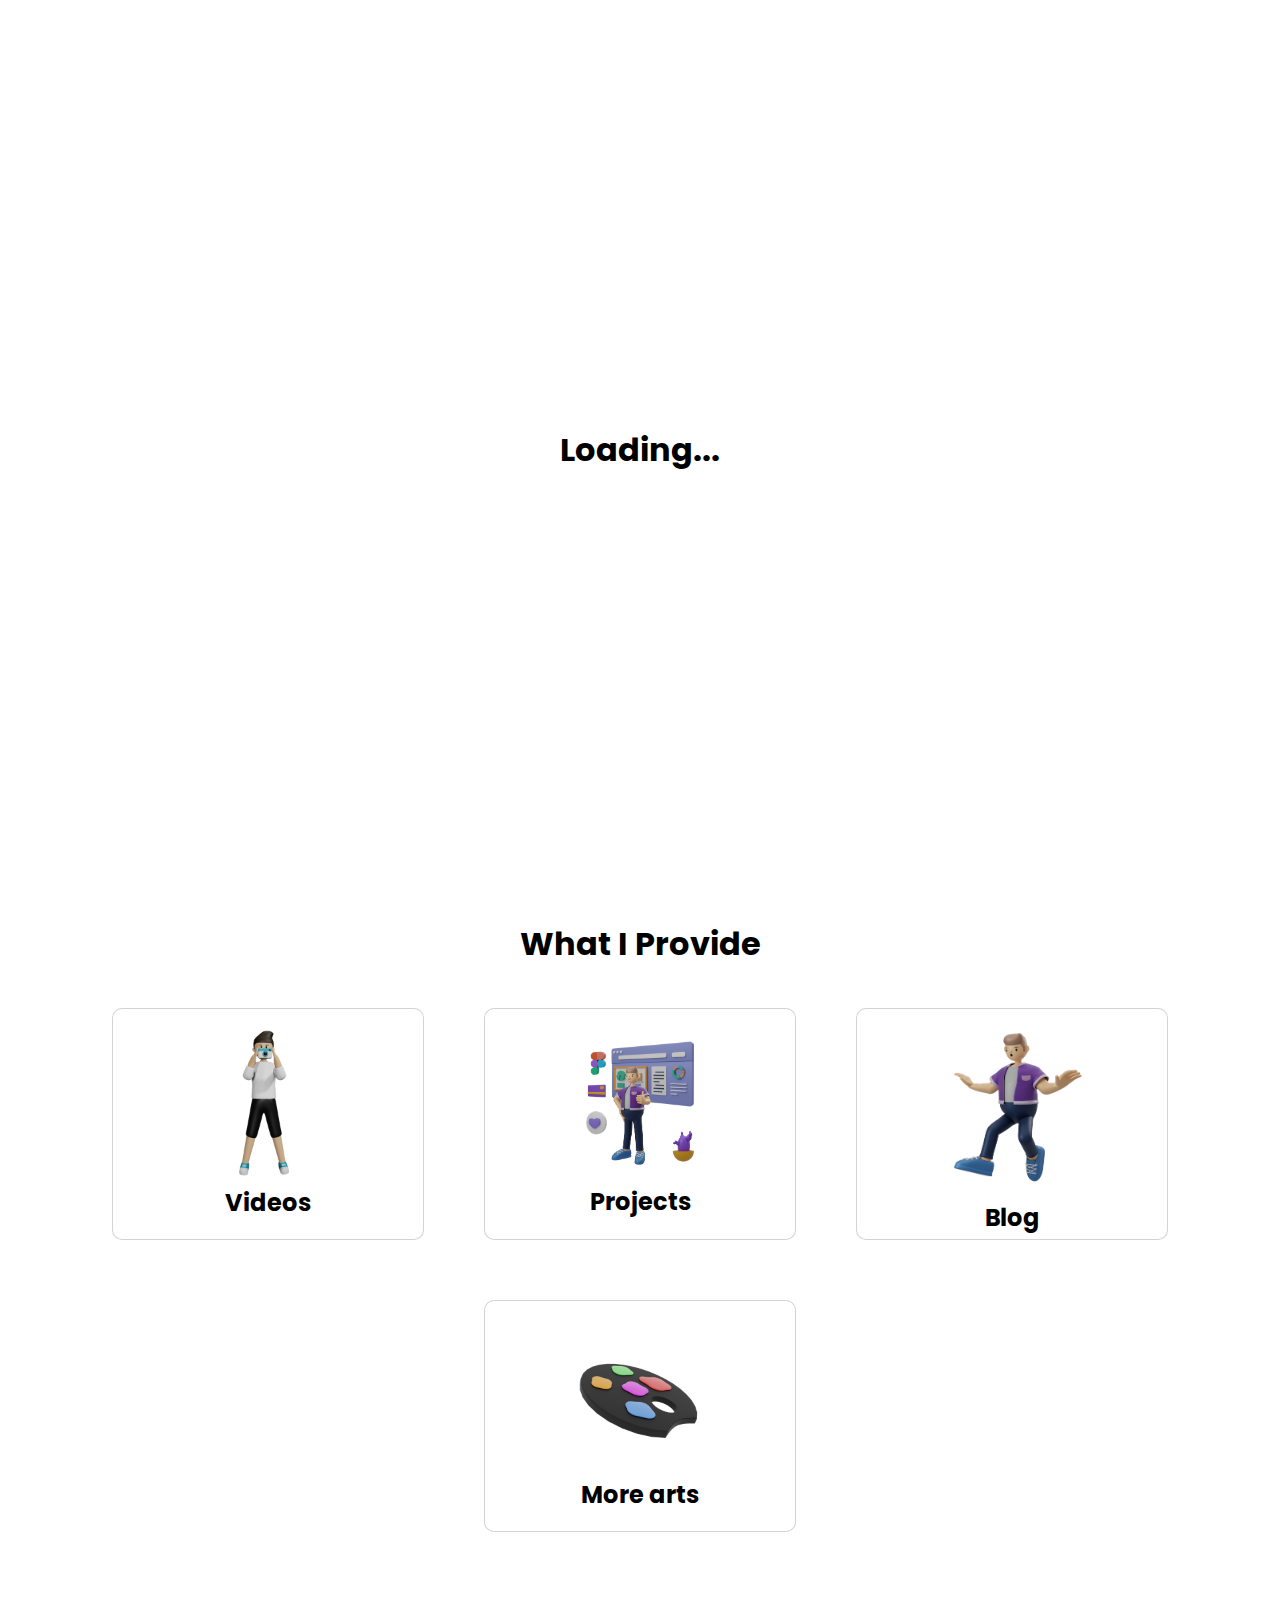
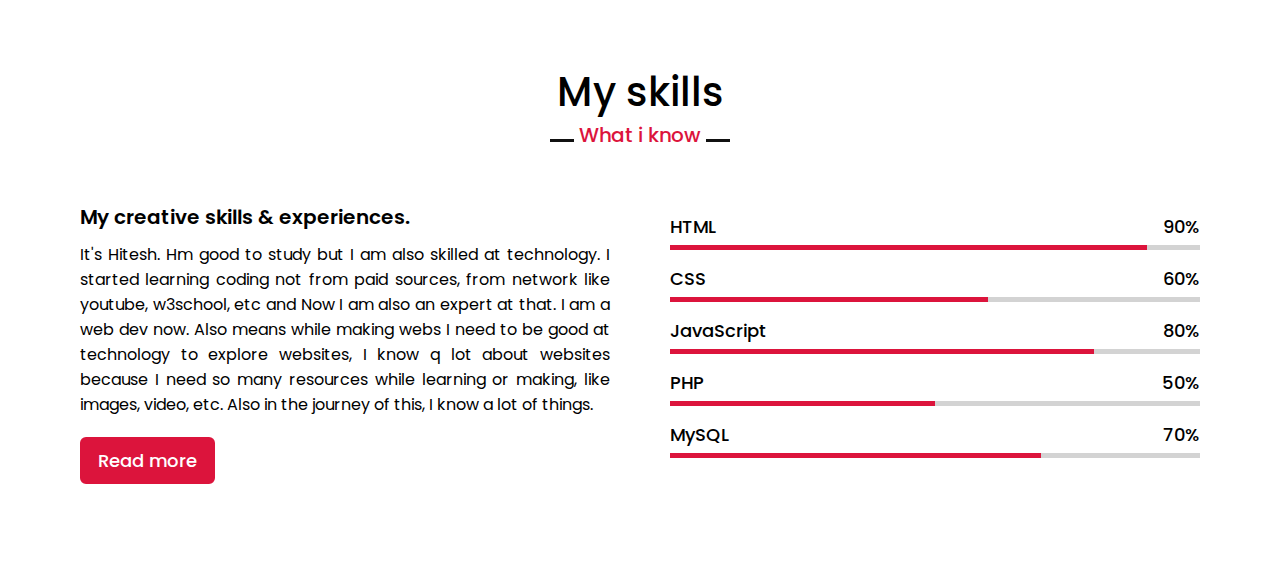
==== index.html @ 410ded7e "Update index.html" ====
<!DOCTYPE html>
<html lang="en">
<head>
       <meta charset="UTF-8">
       <meta http-equiv="X-UA-Compatible" content="IE=edge">
       <meta name="viewport" content="width=device-width, initial-scale=1.0">
       <title>Hitesh Website || New domain</title>
   <link rel="preconnect" href="https://fonts.googleapis.com">
<link rel="preconnect" href="https://fonts.gstatic.com" crossorigin>
<link href="https://fonts.googleapis.com/css2?family=Poppins:wght@300&display=swap" rel="stylesheet">
   <meta name="description" content="Hitesh launched web version2.Let's know about hitesh online. Let's explore the web created by Hitesh. Let's look around. Hitesh web on new domain now">
   <meta property="og:image" content="https://i.postimg.cc/fyfCzc2P/photo-1514790193030-c89d266d5a9d.jpg">
<script data-ad-client="ca-pub-7856156089325406" async src="https://pagead2.googlesyndication.com/pagead/js/adsbygoogle.js"></script>

       <link rel="preconnect" href="https://fonts.googleapis.com">
       <link rel="preconnect" href="https://fonts.gstatic.com" crossorigin>
       <link href="https://fonts.googleapis.com/css2?family=Poppins:wght@300&display=swap" rel="stylesheet">
       <link rel="stylesheet" href="/videojs.watermalk.css">
       <link rel="stylesheet" href="/extracss.css">
       <style>
         
*{
 margin: 0;
 padding:0;
 font-family: 'Poppins', sans-serif;
}
.lgo{
height: 110px;
display: flex;
align-items: center;
justify-content: center;
background: white;
border-radius: 14px;
background: #ffffff;
box-shadow:  5px 5px 10px #ebebeb,
             -5px -5px 10px #ffffff;

}
.task{
width: 300px;
margin: 30px;
height: 220px;
background: white;
border: 0.1px solid rgba(0, 0, 0, 0.171);
border-radius: 10px;
padding:5px;
/* dummy background */
display:flex; align-items:center;
justify-content:center;
flex-direction:column;
transition: 1s;
}
.task:hover{
  /* background: #e0e0e0; */
box-shadow:  3px 3px 7px 1px #c7c7c7,
             -3px -3px 7px 1px #f9f9f9;

}
.imgcont img{
width: 150px;

}
.cont{
display: flex;
margin-top: 10px;
flex-wrap:wrap;
align-items:center;
justify-content: center;
}
.cont-hed h1{
margin-top: 60px;
text-align: center;
}
.starting{
height:80vh;
background-color:white;
flex-wrap: wrap;
width: 100vw;
display: flex;align-items:center;justify-content: center;
}
.img-start img{
/* width: 400px; */
}
.textcont h1{
font-size:60px;
text-align: center;
}
.textcont{
  margin-right: 140px;
}
#typed{
font-size:40px;
}
#typed:after{
content:"_";
display:inline-block;
animation: blank 2s infinite;
}
@keyframes blank {
0%{
opacity:0;
}
100%{color:black;

}

}
.textcont{
align-items:center;
text-align: center;
}
.starting{
  margin-top:30px;
}
.img-start{
width: 400px;
height: 600px;
background:url('/pitcodes13.png');
background-size: 100% 100%;
background-repeat: no-repeat;
/* background-attachment: fixed; */
}
.starting{
text-align: center;
}
#typed{
text-align: center;
}
.textcont h1{
text-align: center;
}
/* .textcont #typed */
.helloit{
text-align: center;
}
/* 568 */
@media (max-width:560px) {
.textcont h1{
  font-size:40px;
}
.textcont{
width: 100vw;
}
.starting{
  width: 100vw;text-align:center ;
  display:flex;
  align-items:center;
  justify-content:center;
  /* margin: 0; */
}
#typed{
  font-size:20px
}
.textcont{
  margin-right: 0px;
}
}
@media (max-width:433px) {
.textcont h1{
  font-size:30px;
}
.img-start{
  width:300px;
  height: 400px;
}
.starting{
align-items:center;
}
}
.textct{
  display: flex;
  align-items:center;
  justify-content: center;
}
@media (max-width:925px) {
  .textcont{
  margin-right: 0px;
}
.img-start{
  width:300px;
  height: 400px;
}
}
.loading{
  position:absolute;
  height:100vh;
  width: 100vw;
  display:flex;
  align-items:center;
  justify-content: center;
  background: white;
  position:fixed;
  z-index: 55;
}
.loading.hide{
  display:none;
}

       </style>
        <link href="https://vjs.zencdn.net/7.14.3/video-js.css" rel="stylesheet" />

           <link rel="stylesheet" href="https://cdnjs.cloudflare.com/ajax/libs/font-awesome/5.15.3/css/all.min.css"/>

</head>
<body onload="loadfunc()">
<div class="loading" id="load">
  <h1>Loading...</h1>
</div>

       <!-- <nav class="navbar">
              <div class="content">
                <div class="logo">
                  <a href="#">Hitesh Kumar</a>
                </div>
                <ul class="menu-list">
                  <div class="icon cancel-btn">
                    <i class="fas fa-times"></i>
                  </div>
                  <li><a href="#">Home</a></li>
                  <li><a href="#">About</a></li>
                  <li><a href="#">Services</a></li>
                  <li><a href="#">Features</a></li>
                  <li><a href="#">Contact</a></li>
                </ul>
                <div class="icon menu-btn">
                  <i class="fas fa-bars"></i>
                </div>
              </div>
            </nav> -->
            
            <!-- <div class="banner"></div> -->

<div class="lgo">
<img src="/hitesh+WEB.svg" alt="" width="140">
</div>
<div class="starting">

<div class="textcont">
<div class="textct">
<h1 class="helloit">Hi I am Hitesh</h1>
<div id="typed-strings">
  <p>Hitesh Port</p>
  <p>Welcome here</p>
  <p>Programmer</p>
  <p>Learner</p>
  <p>Web dev</p>
  <p>Python dev</p>
  </div>
  </div>
  <span id="typed"></span>
  
</div>
<div class="img-start">

</div>
</div>
<div class="cont-hed">
<h1>What I Provide</h1>
</div>
<div class="cont">
<div class="task task-1">
  <div class="imgcont">
    <img src="/videopng.png" alt="">
  </div>
<div class="text-cont">
<h2>Videos</h2>

</div>
</div>
<div class="task  task-2">
  <div class="imgcont">
  <img src="/project.png" alt="">
  </div>
  <div class="text-cont">
    <h2>Projects</h2>
    </div>
    
</div>
<div class="task task-3">
  <div class="imgcont">
    <img src="/boyimg.png" alt="" width="30">
  </div>
  <div class="text-cont">
    <h2>Blog</h2>
    </div>
    
</div>
<div class="task task-4">
  <div class="imgcont">
    <img src="arts.png" alt="">
  </div>
  <div class="text-cont">
    <h2>More arts</h2>
    </div>
    
</div>
</div>
<!-- <div class="about">
  <video
  id="videoPlayer"
  class="video-js vjs-big-play-centered"
  controls
  preload="auto"
  width="640"
  height="264"
  poster="MY_VIDEO_POSTER.jpg"

  muted
>
  <source src="/Hitesh web.mp4" type="video/mp4" />
  <source src="/Hitesh web.mp4" type="video/webm" />
  <p class="vjs-no-js">
    To view this video please enable JavaScript, and consider upgrading to a
    web browser that
    <a href="https://videojs.com/html5-video-support/" target="_blank"
      >supports HTML5 video</a
    >
  </p>
</video>

</div> -->
<!-- <br><br> -->
<div class="skilled">
  <section class="skills" id="skills">
    <div class="max-width">
        <h2 class="title">My skills</h2>
        <div class="skills-content">
            <div class="column left">
                <div class="text">My creative skills & experiences.</div>
                <p>It's Hitesh. Hm good to study but I am also skilled at technology. I started learning coding not from paid sources, from network like youtube, w3school, etc and Now I am also an expert at that. I am a web dev now. Also means while making webs I need to be good at technology to explore websites, I know q lot about websites because I need so many resources while learning or making, like images, video, etc. Also in the journey of this, I know a lot of things.</p>
                <a href="#" style="text-decoration: none;">Read more</a>
            </div>
            <div class="column right">
                <div class="bars">
                    <div class="info">
                        <span>HTML</span>
                        <span>90%</span>
                    </div>
                    <div class="line html"></div>
                </div>
                <div class="bars">
                    <div class="info">
                        <span>CSS</span>
                        <span>60%</span>
                    </div>
                    <div class="line css"></div>
                </div>
                <div class="bars">
                    <div class="info">
                        <span>JavaScript</span>
                        <span>80%</span>
                    </div>
                    <div class="line js"></div>
                </div>
                <div class="bars">
                    <div class="info">
                        <span>PHP</span>
                        <span>50%</span>
                    </div>
                    <div class="line php"></div>
                </div>
                <div class="bars">
                    <div class="info">
                        <span>MySQL</span>
                        <span>70%</span>
                    </div>
                    <div class="line mysql"></div>
                </div>
            </div>
        </div>
    </div>
</section>

</div>
            <script>
              const body = document.querySelector("body");
              const navbar = document.querySelector(".navbar");
              const menuBtn = document.querySelector(".menu-btn");
              const cancelBtn = document.querySelector(".cancel-btn");
              menuBtn.onclick = ()=>{
                navbar.classList.add("show");
                menuBtn.classList.add("hide");
                body.classList.add("disabled");
              }
              cancelBtn.onclick = ()=>{
                body.classList.remove("disabled");
                navbar.classList.remove("show");
                menuBtn.classList.remove("hide");
              }
              window.onscroll = ()=>{
                this.scrollY > 20 ? navbar.classList.add("sticky") : navbar.classList.remove("sticky");
              }
            </script>
           <script src="/typed.js"></script>    
                 <script>
                  var type = new Typed('#typed', {
                    stringsElement:'#typed-strings',
                    smartBackspace: true,
                  typeSpeed: 100,
                  backSpeed:60,
                  loop:true,
                  cursorChar: '',
                  
                  });
                  
                     </script>
            <script src="https://vjs.zencdn.net/7.14.3/video.min.js"></script>
         <script src="/videojs.rotate.js">
//   var player = videojs('my-video');
 
//  player.hlsQualitySelector();
//  var videojs = require('video.js');
 
//  // The actual plugin function is exported by this module, but it is also
//  // attached to the `Player.prototype`; so, there is no need to assign it
//  // to a variable.
//  require('videojs-hls-quality-selector');
  
//  var player = videojs('my-video');
  
//  player.hlsQualitySelector({
//      displayCurrentQuality: true,
//  });
 

         </script>   
          <script>
var loadcont = document.getElementById('.loading');
var loadfunc = () =>{
loadcont.style.display = 'none';
}
function loadfunc() {
  // loadcont.style.display = 'none';
  loadcont.classList.add('hide');
}

   </script>
         <script src="/videoplayer.js"></script>   
         <!-- <script src="https://cdnjs.cloudflare.com/ajax/libs/videojs-contrib-quality-levels/2.1.0/videojs-contrib-quality-levels.min.js" integrity="sha512-IcVOuK95FI0jeody1nzu8wg/n+PtQtxy93L8irm+TwKfORimcB2g4GSHdc0CvsK8gt1yJSbO6fCtZggBvLDDAQ==" crossorigin="anonymous" referrerpolicy="no-referrer"></script> -->
         <!-- <script src="https://cdn.sc.gl/videojs-hotkeys/0.2/videojs.hotkeys.min.js"></script> -->
<script>
  let player = videojs('videoPlayer');

let qualityLevels = player.qualityLevels();

// disable quality levels with less than 720 horizontal lines of resolution when added
// to the list.
qualityLevels.on('addqualitylevel', function(event) {
  let qualityLevel = event.qualityLevel;

  if (qualityLevel.height >= 720) {
    qualityLevel.enabled = true;
  } else {
    qualityLevel.enabled = false;
  }
});

// example function that will toggle quality levels between SD and HD, defining and HD
// quality as having 720 horizontal lines of resolution or more
let toggleQuality = (function() {
  let enable720 = true;

  return function() {
    for (var i = 0; i < qualityLevels.length; i++) {
      let qualityLevel = qualityLevels[i];
      if (qualityLevel.height >= 720) {
        qualityLevel.enabled = enable720;
      } else {
        qualityLevel.enabled = !enable720;
      }
    }
    enable720 = !enable720;
  };
})();

let currentSelectedQualityLevelIndex = qualityLevels.selectedIndex; // -1 if no level selected

// Listen to change events for when the player selects a new quality level
qualityLevels.on('change', function() {
  console.log('Quality Level changed!');
  console.log('New level:', qualityLevels[qualityLevels.selectedIndex]);
});

</script>
   <script>

  function rotate(){
var dimension = 0 ;

var rotateLeftButton = createButton('&#8635;');
var rotateLeftButton = createButton('&#8634;');

function createButton(){
    var button =document.createElement('button');
button.classList.add('vjs-menu-button');
button.innerHTML = '&#8635;';
button.style.fontSize = '1.8em';
return button;

  }
  }

  videojs.registerPlugin('rotate',rotate)
   </script>      
</body>
</html>
---- videojs.watermalk.css ----
.vjs-midroll-marker
{
	width: 5px;
	height: 100%;
	background-color: white;
	position: absolute;
}

.vjs-ad-playing .vjs-midroll-marker
{
	display: none;
}

.vjs-ad-playing .vjs-vpaid-wrapper
{
	position: absolute;
	top: 0;
	left: 0;
	width: 100%;
	height: 100%;
}

.vjs-skip-button
{
	position: absolute;
	z-index: 2;
	cursor: pointer;
	padding: 10px;
	background: black;
	right: 0;
	font-size: 16px;
	top: 75%;
}
---- extracss.css ----
/* all similar content styling codes */
section{
       padding: 100px 0;
   }
   .max-width{
       max-width: 1300px;
       padding: 0 80px;
       margin: auto;
   }
   .about, .services, .skills, .teams, .contact, footer{
       /* font-family: 'Poppins', sans-serif; */
   }
   .about .about-content,
   .services .serv-content,
   .skills .skills-content,
   .contact .contact-content{
       display: flex;
       flex-wrap: wrap;
       align-items: center;
       justify-content: space-between;
   }
   section .title{
       position: relative;
       text-align: center;
       font-size: 40px;
       font-weight: 500;
       margin-bottom: 60px;
       padding-bottom: 20px;
       /* font-family: 'Ubuntu', sans-serif; */
   }
   section .title::before{
       content: "";
       position: absolute;
       bottom: 0px;
       left: 50%;
       width: 180px;
       height: 3px;
       background: #111;
       transform: translateX(-50%);
   }
   section .title::after{
       position: absolute;
       bottom: -8px;
       left: 50%;
       font-size: 20px;
       color: crimson;
       padding: 0 5px;
       background: #fff;
       transform: translateX(-50%);
   }
   /* navbar styling */
   .navbar{
       position: fixed;
       width: 100%;
       z-index: 999;
       padding: 30px 0;
       font-family: 'Ubuntu', sans-serif;
       transition: all 0.3s ease;
   }
   .navbar.sticky{
       padding: 15px 0;
       background: crimson;
   }
   .navbar .max-width{
       display: flex;
       align-items: center;
       justify-content: space-between;
   }
   .navbar .logo a{
       color: #fff;
       font-size: 35px;
       font-weight: 600;
   }
   .navbar .logo a span{
       color: crimson;
       transition: all 0.3s ease;
   }
   .navbar.sticky .logo a span{
       color: #fff;
   }
   .navbar .menu li{
       list-style: none;
       display: inline-block;
   }
   .navbar .menu li a{
       display: block;
       color: #fff;
       font-size: 18px;
       font-weight: 500;
       margin-left: 25px;
       transition: color 0.3s ease;
   }
   .navbar .menu li a:hover{
       color: crimson;
   }
   .navbar.sticky .menu li a:hover{
       color: #fff;
   }
   /* menu btn styling */
   .menu-btn{
       color: #fff;
       font-size: 23px;
       cursor: pointer;
       display: none;
   }
   .scroll-up-btn{
       position: fixed;
       height: 45px;
       width: 42px;
       background: crimson;
       right: 30px;
       bottom: 10px;
       text-align: center;
       line-height: 45px;
       color: #fff;
       z-index: 9999;
       font-size: 30px;
       border-radius: 6px;
       border-bottom-width: 2px;
       cursor: pointer;
       opacity: 0;
       pointer-events: none;
       transition: all 0.3s ease;
   }
   .scroll-up-btn.show{
       bottom: 30px;
       opacity: 1;
       pointer-events: auto;
   }
   .scroll-up-btn:hover{
       filter: brightness(90%);
   }
   /* home section styling */
   .home{
       display: flex;
       background: url("images/banner.jpg") no-repeat center;
       height: 100vh;
       color: #fff;
       min-height: 500px;
       background-size: cover;
       background-attachment: fixed;
       font-family: 'Ubuntu', sans-serif;
   }
   .home .max-width{
     width: 100%;
     display: flex;
   }
   .home .max-width .row{
     margin-right: 0;
   }
   .home .home-content .text-1{
       font-size: 27px;
   }
   .home .home-content .text-2{
       font-size: 75px;
       font-weight: 600;
       margin-left: -3px;
   }
   .home .home-content .text-3{
       font-size: 40px;
       margin: 5px 0;
   }
   .home .home-content .text-3 span{
       color: crimson;
       font-weight: 500;
   }
   .home .home-content a{
       display: inline-block;
       background: crimson;
       color: #fff;
       font-size: 25px;
       padding: 12px 36px;
       margin-top: 20px;
       font-weight: 400;
       border-radius: 6px;
       border: 2px solid crimson;
       transition: all 0.3s ease;
   }
   .home .home-content a:hover{
       color: crimson;
       background: none;
   }
   /* about section styling */
   .about .title::after{
       content: "Who i am";
   }
   .about .about-content .left{
       width: 45%;
   }
   .about .about-content .left img{
       height: 400px;
       width: 400px;
       object-fit: cover;
       border-radius: 6px;
   }
   .about .about-content .right{
       width: 55%;
   }
   .about .about-content .right .text{
       font-size: 25px;
       font-weight: 600;
       margin-bottom: 10px;
   }
   .about .about-content .right .text span{
       color: crimson;
   }
   .about .about-content .right p{
       text-align: justify;
   }
   .about .about-content .right a{
       display: inline-block;
       background: crimson;
       color: #fff;
       font-size: 20px;
       font-weight: 500;
       padding: 10px 30px;
       margin-top: 20px;
       border-radius: 6px;
       border: 2px solid crimson;
       transition: all 0.3s ease;
   }
   .about .about-content .right a:hover{
       color: crimson;
       background: none;
   }
   /* services section styling */
   .services, .teams{
       color:#fff;
       background: #111;
   }
   .services .title::before,
   .teams .title::before{
       background: #fff;
   }
   .services .title::after,
   .teams .title::after{
       background: #111;
       content: "what i provide";
   }
   .services .serv-content .card{
       width: calc(33% - 20px);
       background: #222;
       text-align: center;
       border-radius: 6px;
       padding: 50px 25px;
       cursor: pointer;
       transition: all 0.3s ease;
   }
   .services .serv-content .card:hover{
       background: crimson;
   }
   .services .serv-content .card .box{
       transition: all 0.3s ease;
   }
   .services .serv-content .card:hover .box{
       transform: scale(1.05);
   }
   .services .serv-content .card i{
       font-size: 50px;
       color: crimson;
       transition: color 0.3s ease;
   }
   .services .serv-content .card:hover i{
       color: #fff;
   }
   .services .serv-content .card .text{
       font-size: 25px;
       font-weight: 500;
       margin: 10px 0 7px 0;
   }
   /* skills section styling */
   .skills .title::after{
       content: "What i know";
   }
   .skills .skills-content .column{
       width: calc(50% - 30px);
   }
   .skills .skills-content .left .text{
       font-size: 20px;
       font-weight: 600;
       margin-bottom: 10px;
   }
   .skills .skills-content .left p{
       text-align: justify;
   }
   .skills .skills-content .left a{
       display: inline-block;
       background: crimson;
       color: #fff;
       font-size: 18px;
       font-weight: 500;
       padding: 8px 16px;
       margin-top: 20px;
       border-radius: 6px;
       border: 2px solid crimson;
       transition: all 0.3s ease;
   }
   .skills .skills-content .left a:hover{
       color: crimson;
       background: none;
   }
   .skills .skills-content .right .bars{
       margin-bottom: 15px;
   }
   .skills .skills-content .right .info{
       display: flex;
       margin-bottom: 5px;
       align-items: center;
       justify-content: space-between;
   }
   .skills .skills-content .right span{
       font-weight: 500;
       font-size: 18px;
   }
   .skills .skills-content .right .line{
       height: 5px;
       width: 100%;
       background: lightgrey;
       position: relative;
   }
   .skills .skills-content .right .line::before{
       content: "";
       position: absolute;
       height: 100%;
       left: 0;
       top: 0;
       background: crimson;
   }
   .skills-content .right .html::before{
       width: 90%;
   }
   .skills-content .right .css::before{
       width: 60%;
   }
   .skills-content .right .js::before{
       width: 80%;
   }
   .skills-content .right .php::before{
       width: 50%;
   }
   .skills-content .right .mysql::before{
       width: 70%;
   }
   /* teams section styling */
   .teams .title::after{
       content: "Who with me";
   }
   .teams .carousel .card{
       background: #222;
       border-radius: 6px;
       padding: 25px 35px;
       text-align: center;
       overflow: hidden;
       transition: all 0.3s ease;
   }
   .teams .carousel .card:hover{
       background: crimson;
   }
   .teams .carousel .card .box{
       display: flex;
       flex-direction: column;
       align-items: center;
       justify-content: center;
       transition: all 0.3s ease;
   }
   .teams .carousel .card:hover .box{
       transform: scale(1.05);
   }
   .teams .carousel .card .text{
       font-size: 25px;
       font-weight: 500;
       margin: 10px 0 7px 0;
   }
   .teams .carousel .card img{
       height: 150px;
       width: 150px;
       object-fit: cover;
       border-radius: 50%;
       border: 5px solid crimson;
       transition: all 0.3s ease;
   }
   .teams .carousel .card:hover img{
       border-color: #fff;
   }
   .owl-dots{
       text-align: center;
       margin-top: 20px;
   }
   .owl-dot{
       height: 13px;
       width: 13px;
       margin: 0 5px;
       outline: none!important;
       border-radius: 50%;
       border: 2px solid crimson!important;
       transition: all 0.3s ease;
   }
   .owl-dot.active{
       width: 35px;
       border-radius: 14px;
   }
   .owl-dot.active,
   .owl-dot:hover{
       background: crimson!important;
   }
   /* contact section styling */
   .contact .title::after{
       content: "get in touch";
   }
   .contact .contact-content .column{
       width: calc(50% - 30px);
   }
   .contact .contact-content .text{
       font-size: 20px;
       font-weight: 600;
       margin-bottom: 10px;
   }
   .contact .contact-content .left p{
       text-align: justify;
   }
   .contact .contact-content .left .icons{
       margin: 10px 0;
   }
   .contact .contact-content .row{
       display: flex;
       height: 65px;
       align-items: center;
   }
   .contact .contact-content .row .info{
       margin-left: 30px;
   }
   .contact .contact-content .row i{
       font-size: 25px;
       color: crimson;
   }
   .contact .contact-content .info .head{
       font-weight: 500;
   }
   .contact .contact-content .info .sub-title{
       color: #333;
   }
   .contact .right form .fields{
       display: flex;
   }
   .contact .right form .field,
   .contact .right form .fields .field{
       height: 45px;
       width: 100%;
       margin-bottom: 15px;
   }
   .contact .right form .textarea{
       height: 80px;
       width: 100%;
   }
   .contact .right form .name{
       margin-right: 10px;
   }
   .contact .right form .field input,
   .contact .right form .textarea textarea{
       height: 100%;
       width: 100%;
       border: 1px solid lightgrey;
       border-radius: 6px;
       outline: none;
       padding: 0 15px;
       font-size: 17px;
       font-family: 'Poppins', sans-serif;
       transition: all 0.3s ease;
   }
   .contact .right form .field input:focus,
   .contact .right form .textarea textarea:focus{
       border-color: #b3b3b3;
   }
   .contact .right form .textarea textarea{
     padding-top: 10px;
     resize: none;
   }
   .contact .right form .button-area{
     display: flex;
     align-items: center;
   }
   .right form .button-area button{
     color: #fff;
     display: block;
     width: 160px!important;
     height: 45px;
     outline: none;
     font-size: 18px;
     font-weight: 500;
     border-radius: 6px;
     cursor: pointer;
     flex-wrap: nowrap;
     background: crimson;
     border: 2px solid crimson;
     transition: all 0.3s ease;
   }
   .right form .button-area button:hover{
     color: crimson;
     background: none;
   }
   /* footer section styling */
   footer{
       background: #111;
       padding: 15px 23px;
       color: #fff;
       text-align: center;
   }
   footer span a{
       color: crimson;
       text-decoration: none;
   }
   footer span a:hover{
       text-decoration: underline;
   }
   /* responsive media query start */
   @media (max-width: 1104px) {
       .about .about-content .left img{
           height: 350px;
           width: 350px;
       }
   }
   @media (max-width: 991px) {
       .max-width{
           padding: 0 50px;
       }
   }
   @media (max-width: 947px){
       .menu-btn{
           display: block;
           z-index: 999;
       }
       .menu-btn i.active:before{
           content: "\f00d";
       }
       .navbar .menu{
           position: fixed;
           height: 100vh;
           width: 100%;
           left: -100%;
           top: 0;
           background: #111;
           text-align: center;
           padding-top: 80px;
           transition: all 0.3s ease;
       }
       .navbar .menu.active{
           left: 0;
       }
       .navbar .menu li{
           display: block;
       }
       .navbar .menu li a{
           display: inline-block;
           margin: 20px 0;
           font-size: 25px;
       }
       .home .home-content .text-2{
           font-size: 70px;
       }
       .home .home-content .text-3{
           font-size: 35px;
       }
       .home .home-content a{
           font-size: 23px;
           padding: 10px 30px;
       }
       .max-width{
           max-width: 930px;
       }
       .about .about-content .column{
           width: 100%;
       }
       .about .about-content .left{
           display: flex;
           justify-content: center;
           margin: 0 auto 60px;
       }
       .about .about-content .right{
           flex: 100%;
       }
       .services .serv-content .card{
           width: calc(50% - 10px);
           margin-bottom: 20px;
       }
       .skills .skills-content .column,
       .contact .contact-content .column{
           width: 100%;
           margin-bottom: 35px;
       }
   }
   @media (max-width: 690px) {
       .max-width{
           padding: 0 23px;
       }
       .home .home-content .text-2{
           font-size: 60px;
       }
       .home .home-content .text-3{
           font-size: 32px;
       }
       .home .home-content a{
           font-size: 20px;
       }
       .services .serv-content .card{
           width: 100%;
       }
   }
   @media (max-width: 500px) {
       .home .home-content .text-2{
           font-size: 50px;
       }
       .home .home-content .text-3{
           font-size: 27px;
       }
       .about .about-content .right .text,
       .skills .skills-content .left .text{
           font-size: 19px;
       }
       .contact .right form .fields{
           flex-direction: column;
       }
       .contact .right form .name,
       .contact .right form .email{
           margin: 0;
       }
       .right form .error-box{
          width: 150px;
       }
       .scroll-up-btn{
           right: 15px;
           bottom: 15px;
           height: 38px;
           width: 35px;
           font-size: 23px;
           line-height: 38px;
       }
   }
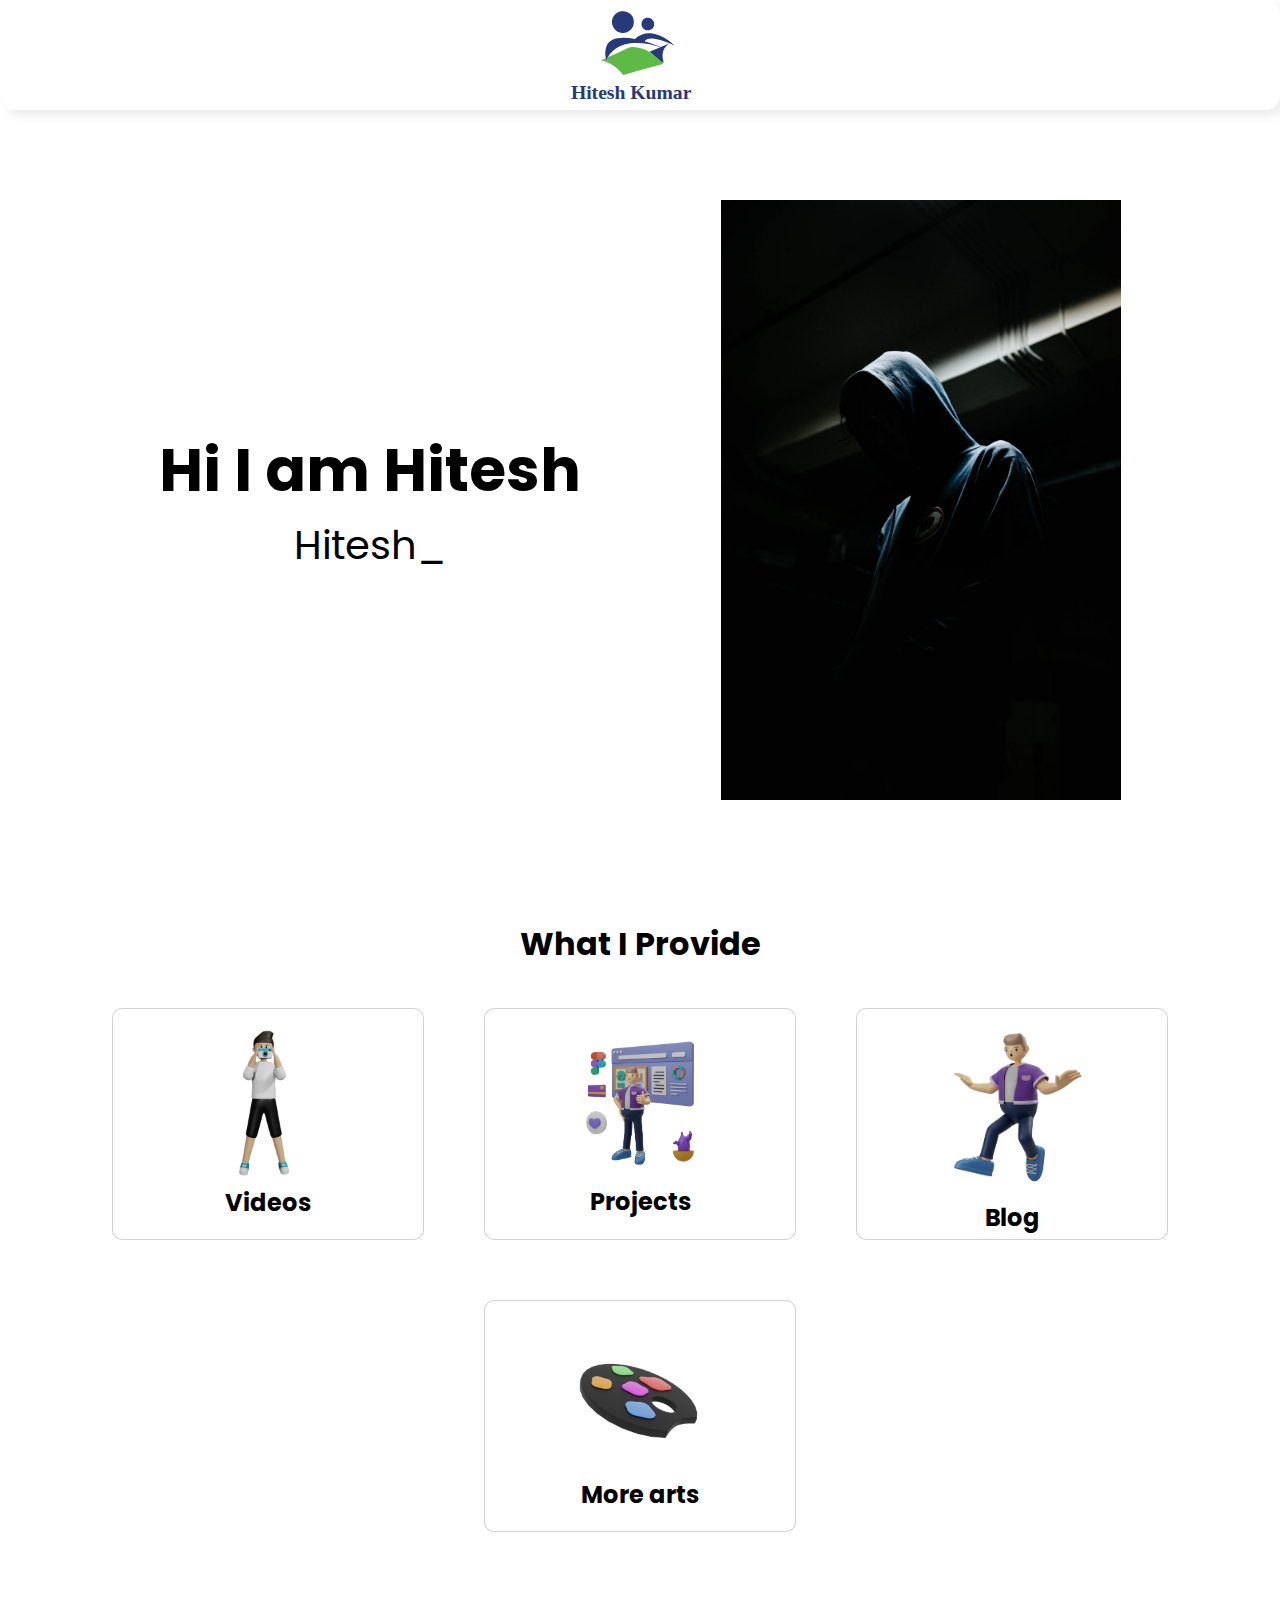
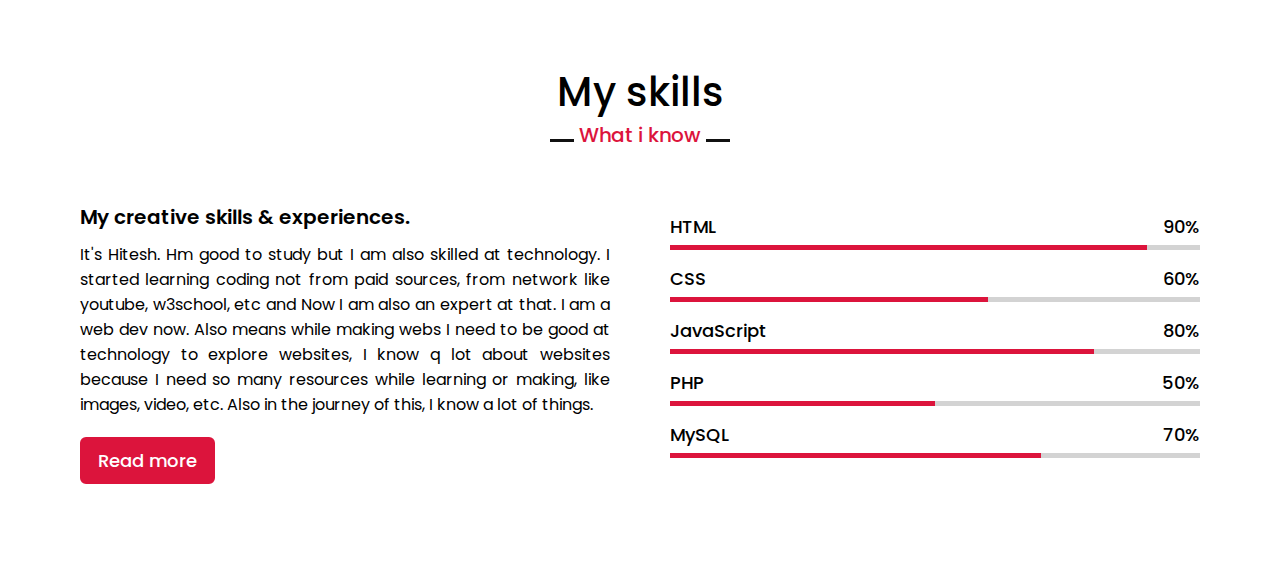
==== commit 4fdd27c4: "Update index.html" ====
--- a/index.html
+++ b/index.html
@@ -4,7 +4,13 @@
        <meta charset="UTF-8">
        <meta http-equiv="X-UA-Compatible" content="IE=edge">
        <meta name="viewport" content="width=device-width, initial-scale=1.0">
-       <title>Hitesh Website || New domain</title>
+       <title>Document</title>
+       <link rel="preconnect" href="https://fonts.googleapis.com">
+       <link rel="preconnect" href="https://fonts.gstatic.com" crossorigin>
+       <link href="https://fonts.googleapis.com/css2?family=Poppins:wght@300&display=swap" rel="stylesheet">
+       <link rel="stylesheet" href="/videojs.watermalk.css">
+       <link rel="stylesheet" href="/extracss.css">
+          <title>Hitesh Website || New domain</title>
    <link rel="preconnect" href="https://fonts.googleapis.com">
 <link rel="preconnect" href="https://fonts.gstatic.com" crossorigin>
 <link href="https://fonts.googleapis.com/css2?family=Poppins:wght@300&display=swap" rel="stylesheet">
@@ -12,17 +18,15 @@
    <meta property="og:image" content="https://i.postimg.cc/fyfCzc2P/photo-1514790193030-c89d266d5a9d.jpg">
 <script data-ad-client="ca-pub-7856156089325406" async src="https://pagead2.googlesyndication.com/pagead/js/adsbygoogle.js"></script>
 
-       <link rel="preconnect" href="https://fonts.googleapis.com">
-       <link rel="preconnect" href="https://fonts.gstatic.com" crossorigin>
-       <link href="https://fonts.googleapis.com/css2?family=Poppins:wght@300&display=swap" rel="stylesheet">
-       <link rel="stylesheet" href="/videojs.watermalk.css">
-       <link rel="stylesheet" href="/extracss.css">
        <style>
          
 *{
  margin: 0;
  padding:0;
  font-family: 'Poppins', sans-serif;
+}
+body{
+overflow-x: hidden;
 }
 .lgo{
 height: 110px;
@@ -195,7 +199,6 @@
 .loading.hide{
   display:none;
 }
-
        </style>
         <link href="https://vjs.zencdn.net/7.14.3/video-js.css" rel="stylesheet" />
 
@@ -206,7 +209,6 @@
 <div class="loading" id="load">
   <h1>Loading...</h1>
 </div>
-
        <!-- <nav class="navbar">
               <div class="content">
                 <div class="logo">
@@ -372,6 +374,17 @@
 </section>
 
 </div>
+<script>
+  var loadcont = document.getElementById('load');
+  var loadfunc = () =>{
+  loadcont.style.display = 'none';
+  }
+  function loadfunc() {
+    // loadcont.style.display = 'none';
+    loadcont.classList.add('hide');
+  }
+  
+     </script>
             <script>
               const body = document.querySelector("body");
               const navbar = document.querySelector(".navbar");
@@ -423,18 +436,7 @@
 //  });
  
 
-         </script>   
-          <script>
-var loadcont = document.getElementById('.loading');
-var loadfunc = () =>{
-loadcont.style.display = 'none';
-}
-function loadfunc() {
-  // loadcont.style.display = 'none';
-  loadcont.classList.add('hide');
-}
-
-   </script>
+         </script>    
          <script src="/videoplayer.js"></script>   
          <!-- <script src="https://cdnjs.cloudflare.com/ajax/libs/videojs-contrib-quality-levels/2.1.0/videojs-contrib-quality-levels.min.js" integrity="sha512-IcVOuK95FI0jeody1nzu8wg/n+PtQtxy93L8irm+TwKfORimcB2g4GSHdc0CvsK8gt1yJSbO6fCtZggBvLDDAQ==" crossorigin="anonymous" referrerpolicy="no-referrer"></script> -->
          <!-- <script src="https://cdn.sc.gl/videojs-hotkeys/0.2/videojs.hotkeys.min.js"></script> -->
@@ -502,5 +504,6 @@
 
   videojs.registerPlugin('rotate',rotate)
    </script>      
+
 </body>
 </html>
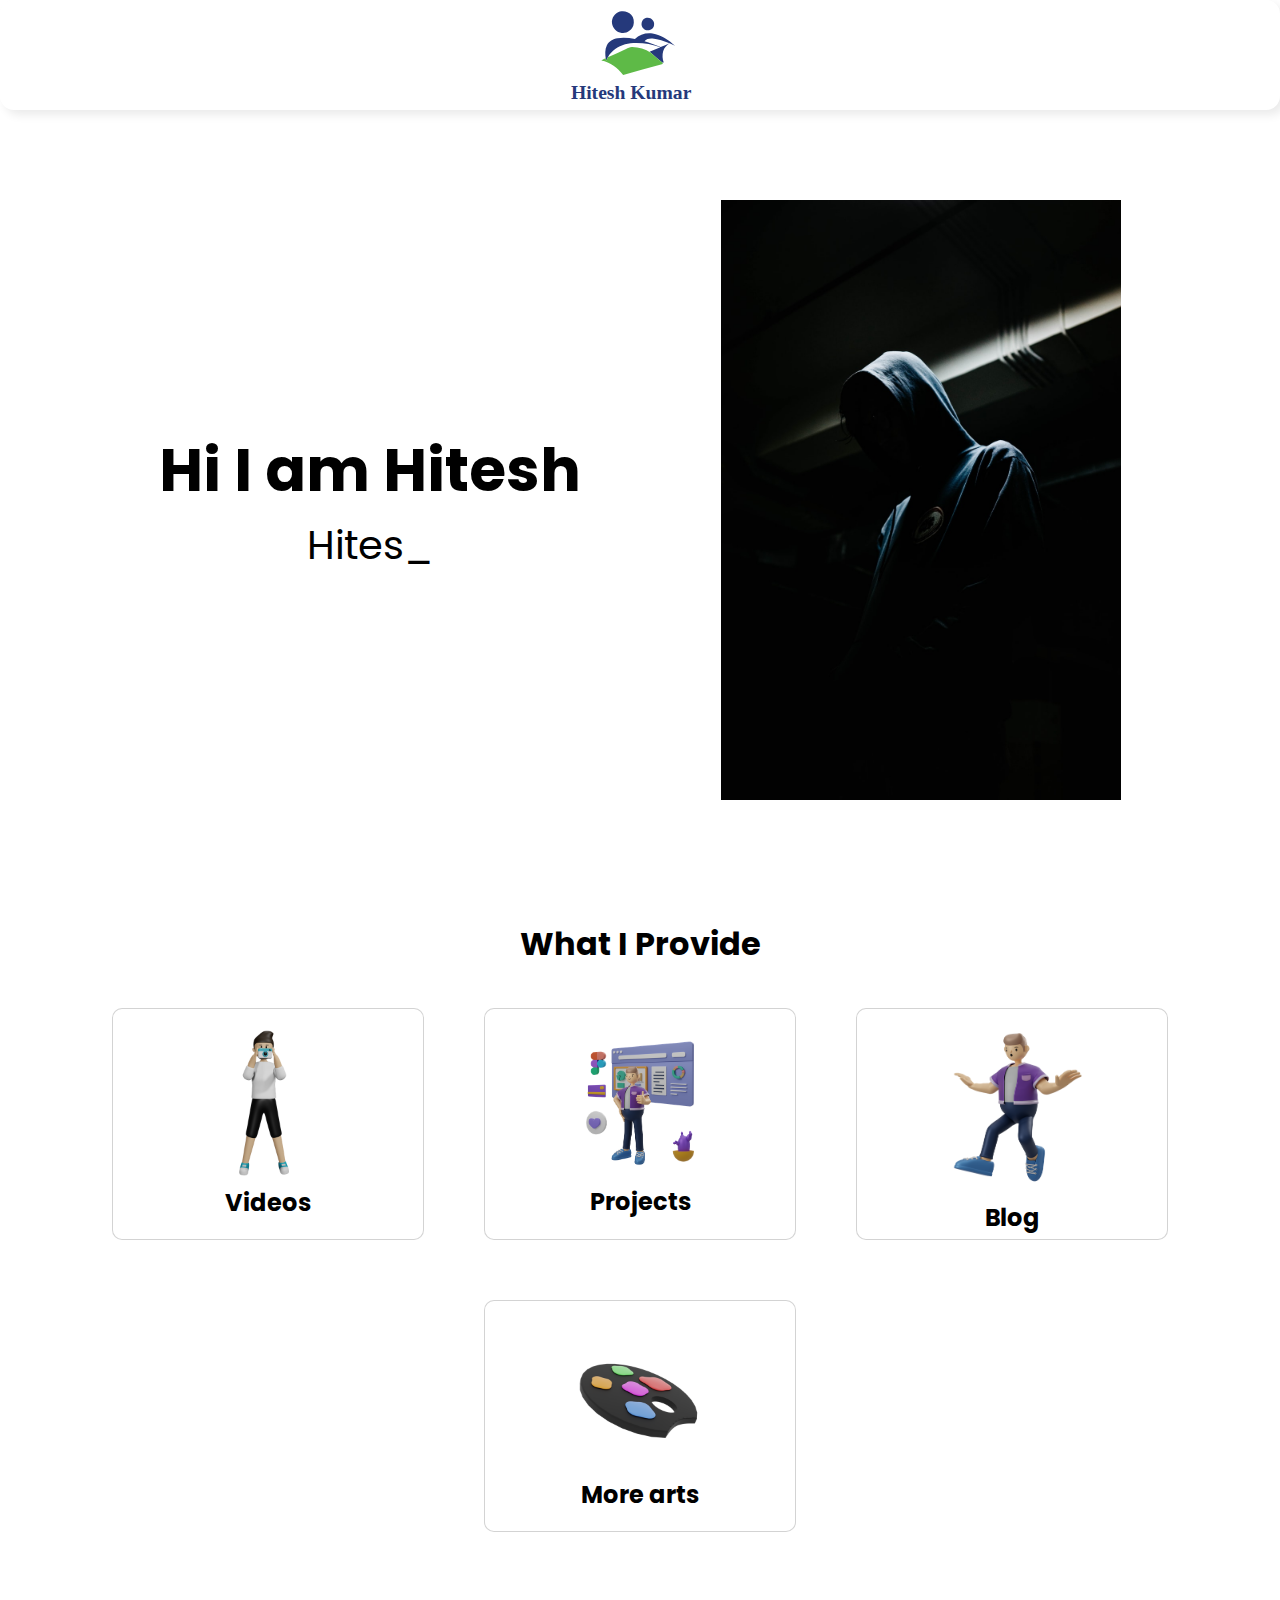
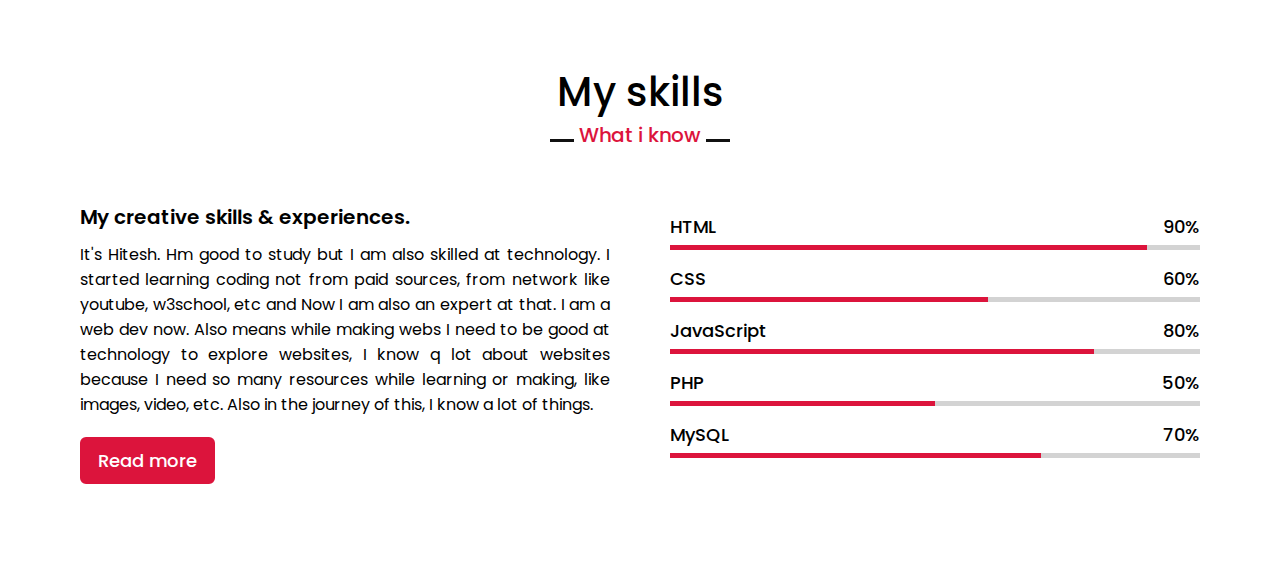
==== commit d8f9cdf0: "Update index.html" ====
--- a/index.html
+++ b/index.html
@@ -4,7 +4,6 @@
        <meta charset="UTF-8">
        <meta http-equiv="X-UA-Compatible" content="IE=edge">
        <meta name="viewport" content="width=device-width, initial-scale=1.0">
-       <title>Document</title>
        <link rel="preconnect" href="https://fonts.googleapis.com">
        <link rel="preconnect" href="https://fonts.gstatic.com" crossorigin>
        <link href="https://fonts.googleapis.com/css2?family=Poppins:wght@300&display=swap" rel="stylesheet">
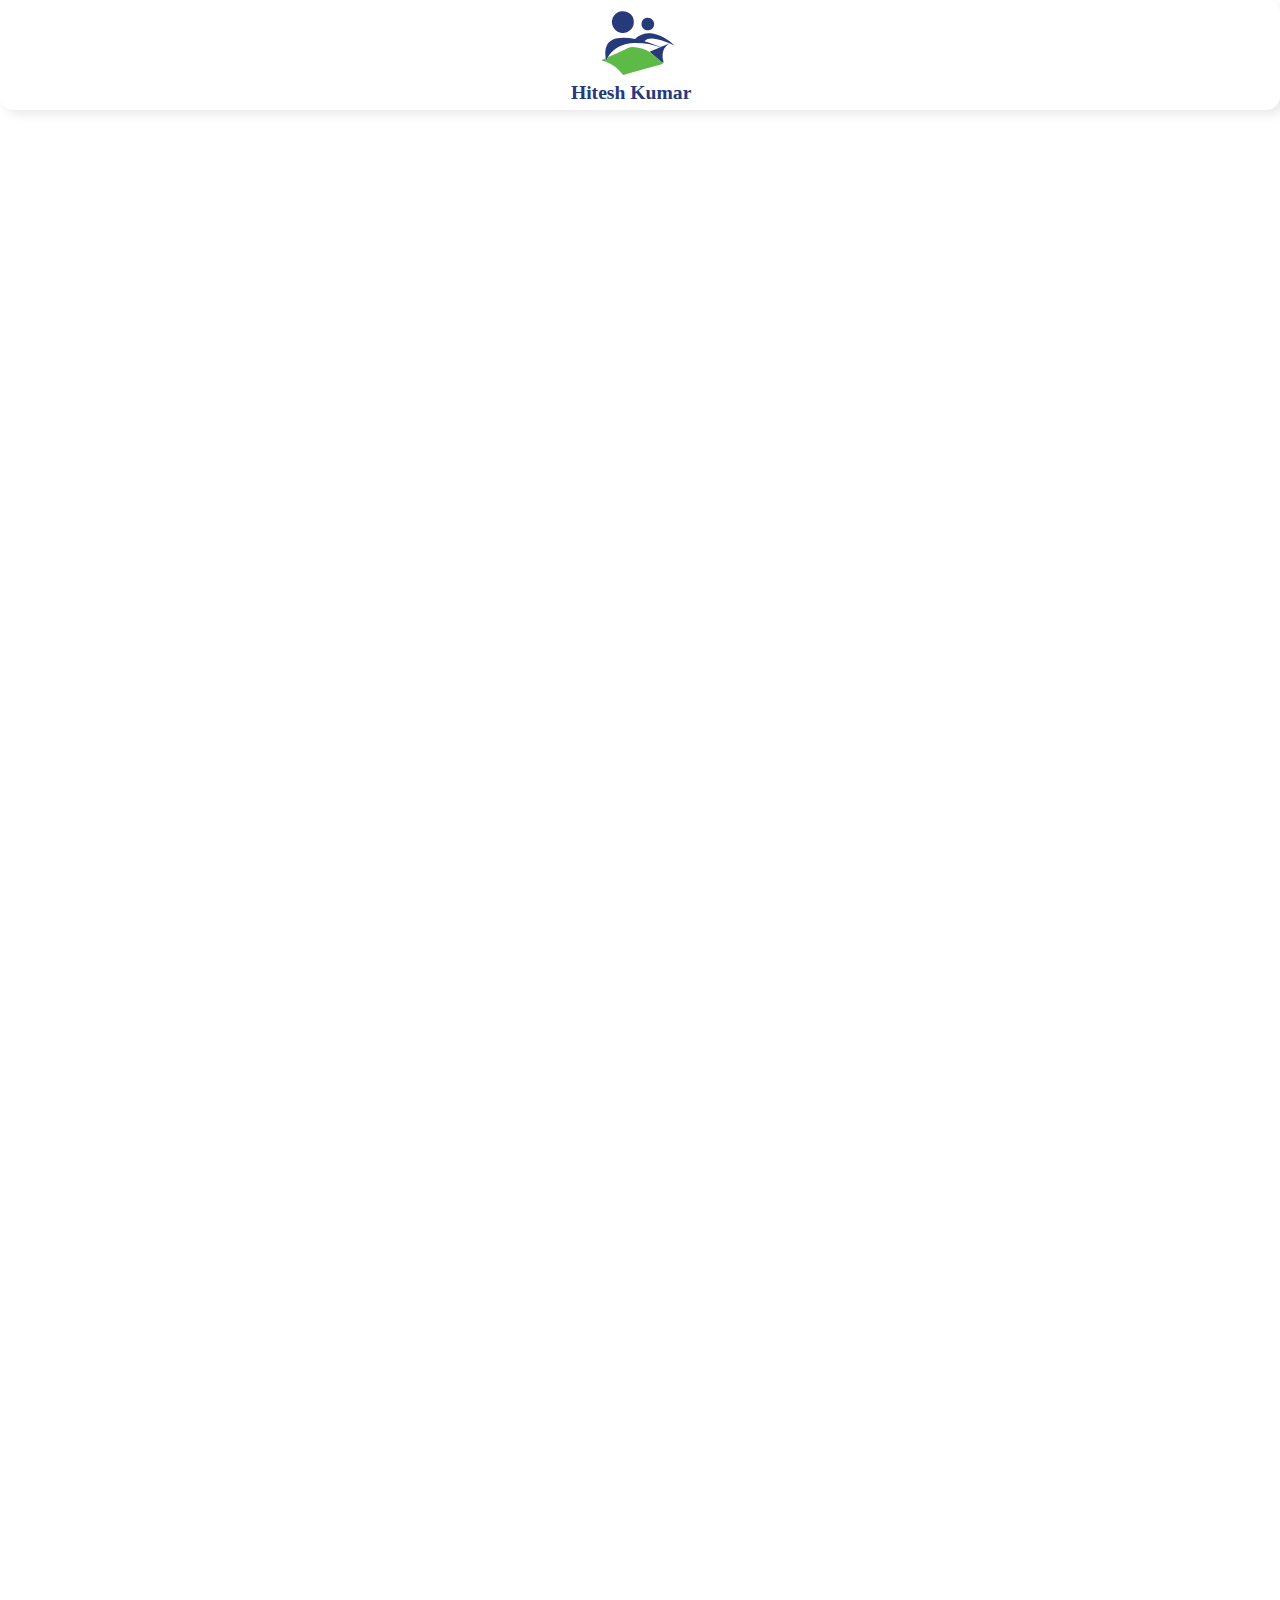
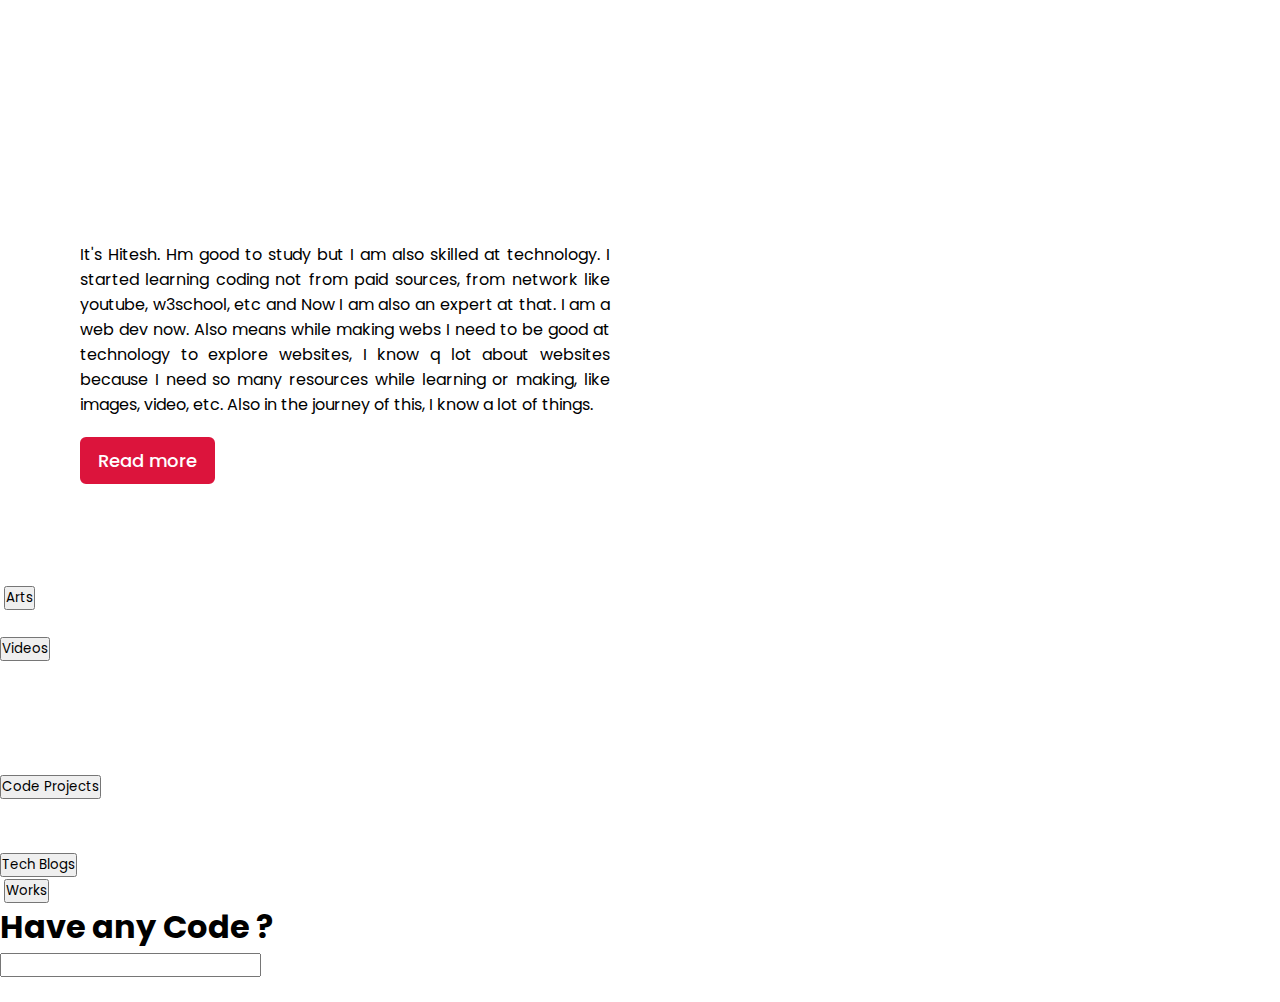
==== commit 170fc049: "Update index.html" ====
--- a/index.html
+++ b/index.html
@@ -4,11 +4,6 @@
        <meta charset="UTF-8">
        <meta http-equiv="X-UA-Compatible" content="IE=edge">
        <meta name="viewport" content="width=device-width, initial-scale=1.0">
-       <link rel="preconnect" href="https://fonts.googleapis.com">
-       <link rel="preconnect" href="https://fonts.gstatic.com" crossorigin>
-       <link href="https://fonts.googleapis.com/css2?family=Poppins:wght@300&display=swap" rel="stylesheet">
-       <link rel="stylesheet" href="/videojs.watermalk.css">
-       <link rel="stylesheet" href="/extracss.css">
           <title>Hitesh Website || New domain</title>
    <link rel="preconnect" href="https://fonts.googleapis.com">
 <link rel="preconnect" href="https://fonts.gstatic.com" crossorigin>
@@ -17,6 +12,14 @@
    <meta property="og:image" content="https://i.postimg.cc/fyfCzc2P/photo-1514790193030-c89d266d5a9d.jpg">
 <script data-ad-client="ca-pub-7856156089325406" async src="https://pagead2.googlesyndication.com/pagead/js/adsbygoogle.js"></script>
 
+       <link rel="preconnect" href="https://fonts.googleapis.com">
+       <link rel="preconnect" href="https://fonts.gstatic.com" crossorigin>
+       <link href="https://fonts.googleapis.com/css2?family=Poppins:wght@300&display=swap" rel="stylesheet">
+       <link rel="stylesheet" href="/videojs.watermalk.css">
+       <link rel="stylesheet" href="/extracss.css">
+       <link href="https://unpkg.com/aos@2.3.1/dist/aos.css" rel="stylesheet">
+       <script src="https://unpkg.com/aos@2.3.1/dist/aos.js"></script>
+<link rel="stylesheet" href="important.css">
        <style>
          
 *{
@@ -198,7 +201,15 @@
 .loading.hide{
   display:none;
 }
+/* age ki css file dusri h important se as important.css */
+
        </style>
+           <script src="https://unpkg.com/swiper/swiper-bundle.min.js"></script>
+           <link
+           rel="stylesheet"
+           href="https://unpkg.com/swiper/swiper-bundle.min.css"
+         />
+     
         <link href="https://vjs.zencdn.net/7.14.3/video-js.css" rel="stylesheet" />
 
            <link rel="stylesheet" href="https://cdnjs.cloudflare.com/ajax/libs/font-awesome/5.15.3/css/all.min.css"/>
@@ -238,7 +249,8 @@
 
 <div class="textcont">
 <div class="textct">
-<h1 class="helloit">Hi I am Hitesh</h1>
+<h1 class="helloit" data-aos="fade-up"
+data-aos-duration="3000">Hi I am Hitesh</h1>
 <div id="typed-strings">
   <p>Hitesh Port</p>
   <p>Welcome here</p>
@@ -248,18 +260,29 @@
   <p>Python dev</p>
   </div>
   </div>
-  <span id="typed"></span>
+  <span id="typed" data-aos="fade-down"
+  data-aos-easing="linear"
+  data-aos-duration="1500"></span>
   
 </div>
-<div class="img-start">
-
-</div>
-</div>
-<div class="cont-hed">
-<h1>What I Provide</h1>
+<div class="img-start" data-aos="fade-left"
+data-aos-anchor="#example-anchor"
+data-aos-offset="500"
+data-aos-duration="1500">
+
+</div>
+</div>
+<div class="cont-hed" data-aos="fade-zoom-in"
+data-aos-easing="ease-in-back"
+data-aos-delay="300"
+data-aos-offset="0">
+<h1 data-aos="fade-zoom-in"
+data-aos-easing="ease-in-back"
+data-aos-delay="300"
+data-aos-offset="0">What I Provide</h1>
 </div>
 <div class="cont">
-<div class="task task-1">
+<div class="task task-1" data-aos="zoom-in-up">
   <div class="imgcont">
     <img src="/videopng.png" alt="">
   </div>
@@ -268,7 +291,7 @@
 
 </div>
 </div>
-<div class="task  task-2">
+<div class="task  task-2" data-aos="zoom-in-down">
   <div class="imgcont">
   <img src="/project.png" alt="">
   </div>
@@ -277,7 +300,7 @@
     </div>
     
 </div>
-<div class="task task-3">
+<div class="task task-3" data-aos="zoom-in-left">
   <div class="imgcont">
     <img src="/boyimg.png" alt="" width="30">
   </div>
@@ -286,7 +309,7 @@
     </div>
     
 </div>
-<div class="task task-4">
+<div class="task task-4" data-aos="zoom-in-right">
   <div class="imgcont">
     <img src="arts.png" alt="">
   </div>
@@ -321,46 +344,59 @@
 
 </div> -->
 <!-- <br><br> -->
+
 <div class="skilled">
   <section class="skills" id="skills">
     <div class="max-width">
-        <h2 class="title">My skills</h2>
+        <h2 class="title" data-aos="fade-up-right">My skills</h2>
         <div class="skills-content">
             <div class="column left">
-                <div class="text">My creative skills & experiences.</div>
+                <div class="text" data-aos="zoom-out-down"
+     data-aos-delay="300"
+     data-aos-offset="0">My creative skills & experiences.</div>
                 <p>It's Hitesh. Hm good to study but I am also skilled at technology. I started learning coding not from paid sources, from network like youtube, w3school, etc and Now I am also an expert at that. I am a web dev now. Also means while making webs I need to be good at technology to explore websites, I know q lot about websites because I need so many resources while learning or making, like images, video, etc. Also in the journey of this, I know a lot of things.</p>
                 <a href="#" style="text-decoration: none;">Read more</a>
             </div>
             <div class="column right">
-                <div class="bars">
+                <div class="bars" data-aos="zoom-out-down"
+                data-aos-delay="300"
+                data-aos-offset="0">
                     <div class="info">
                         <span>HTML</span>
                         <span>90%</span>
                     </div>
                     <div class="line html"></div>
                 </div>
-                <div class="bars">
+                <div class="bars" data-aos="zoom-out-down"
+                data-aos-delay="400"
+                data-aos-offset="0">
                     <div class="info">
                         <span>CSS</span>
                         <span>60%</span>
                     </div>
                     <div class="line css"></div>
                 </div>
-                <div class="bars">
+                <div class="bars" data-aos="zoom-out-down"
+                data-aos-delay="500"
+                data-aos-offset="0">
                     <div class="info">
                         <span>JavaScript</span>
                         <span>80%</span>
                     </div>
                     <div class="line js"></div>
                 </div>
-                <div class="bars">
+                <div class="bars"data-aos="zoom-out-down"
+                data-aos-delay="600"
+                data-aos-offset="0">
                     <div class="info">
                         <span>PHP</span>
                         <span>50%</span>
                     </div>
                     <div class="line php"></div>
                 </div>
-                <div class="bars">
+                <div class="bars" data-aos="zoom-out-down"
+                data-aos-delay="700"
+                data-aos-offset="0">
                     <div class="info">
                         <span>MySQL</span>
                         <span>70%</span>
@@ -373,6 +409,63 @@
 </section>
 
 </div>
+<div class="v-imo">
+<div class="card-imp1 impo">
+<div class="background-line yellow"></div>
+<img src="/artsss.png" alt="" style="">
+<button>Arts</button>
+</div>
+<div class="card-imp2 impo">
+  <div class="background-line blue"></div>
+<img src="/videoss-removebg-preview.png" alt="" >
+<br>
+<button>Videos</button>
+
+</div>
+<div class="card-imp3 impo">
+  <div class="background-line red"></div>
+<img src="/coding.png" alt="" style="margin-top: 55px;">
+<br><br><br>
+
+<button>Code Projects</button>
+
+</div>
+<div class="card-imp4 impo">
+  <div class="background-line purple"></div>
+<img src="/techblogs.png" alt="" style="margin-top: 45px;">
+<br>
+<button>Tech Blogs</button>
+</div>
+<div class="card-imp5 impo">
+  <div class="background-line black"></div>
+<img src="/important-liiks.pmg.png" alt="" style="">
+<button>Works</button>
+
+</div>
+</div>
+<div class="code-enter">
+<div class="enter">
+  <div class="txt-enter">
+<h1>Have any Code ? </h1>
+<input type="number">
+</div>
+<div class="img-ent">
+<img src="/scode.png" alt="" width="230
+">
+</div>
+</div>
+</div>
+<script>
+  var swiper = new Swiper(".mySwiper", {
+    slidesPerView: 5,
+    spaceBetween: 30,
+    pagination: {
+      el: ".swiper-pagination",
+      clickable: true,
+    },
+  });
+</script>
+<link rel="stylesheet" href="/afterimpo.css">
 <script>
   var loadcont = document.getElementById('load');
   var loadfunc = () =>{
@@ -503,6 +596,6 @@
 
   videojs.registerPlugin('rotate',rotate)
    </script>      
-
+<script src="/aos.js"></script>
 </body>
 </html>
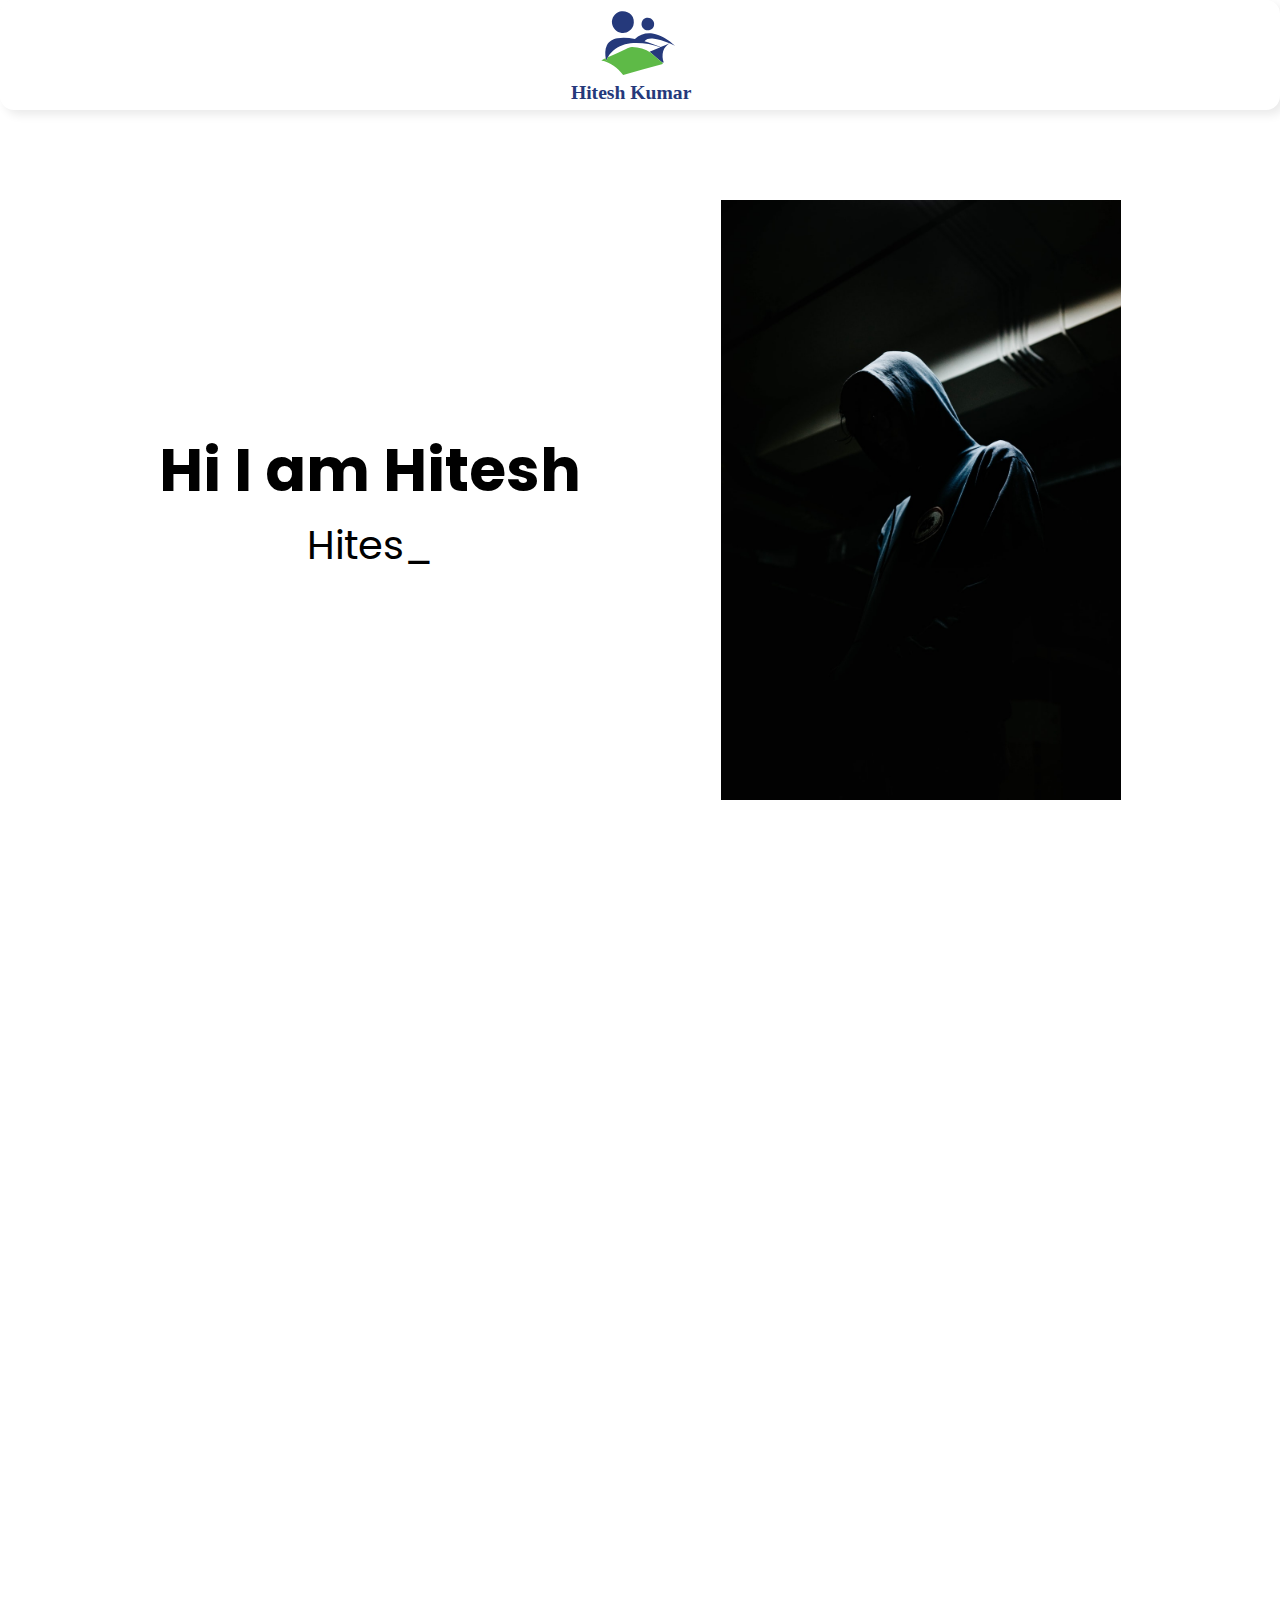
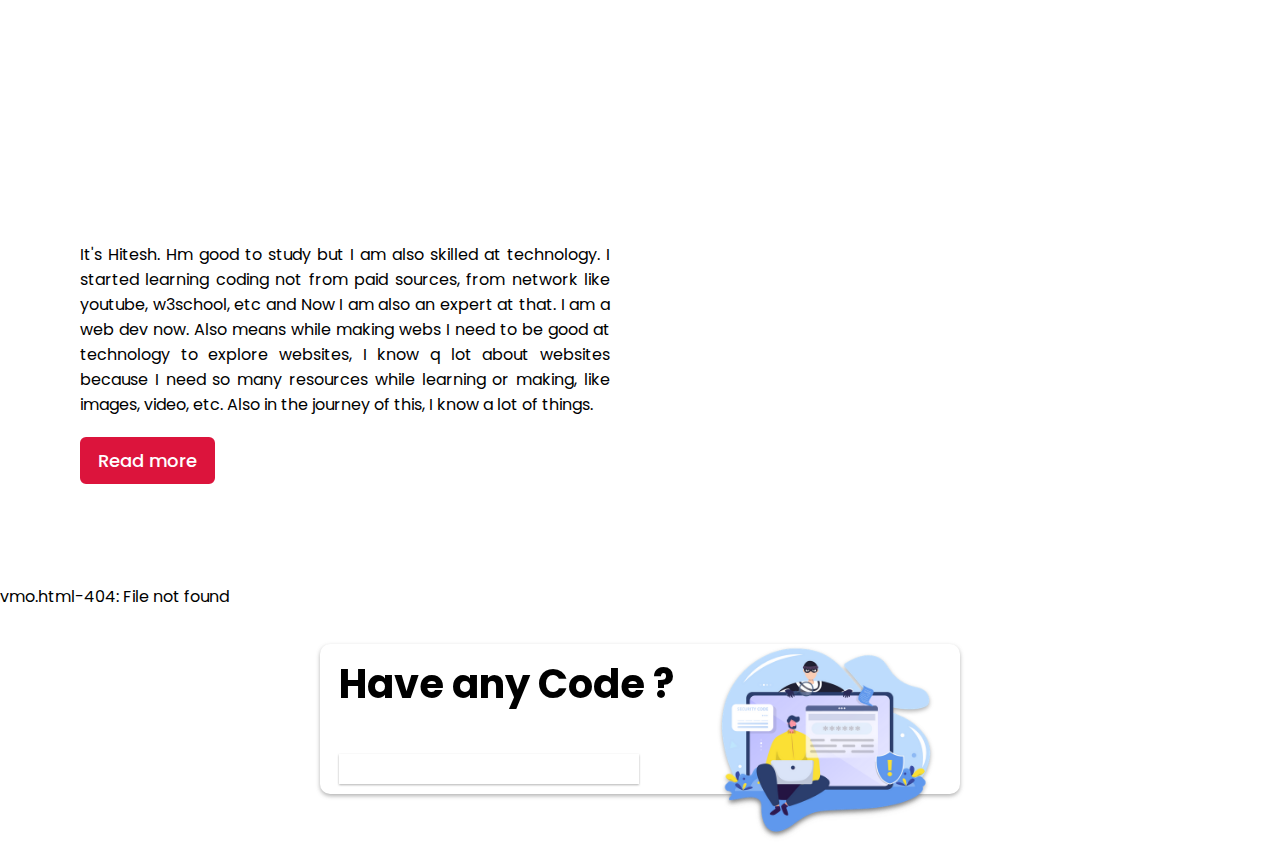
==== commit 7f7a5450: "Update index.html" ====
--- a/index.html
+++ b/index.html
@@ -7,6 +7,8 @@
           <title>Hitesh Website || New domain</title>
    <link rel="preconnect" href="https://fonts.googleapis.com">
 <link rel="preconnect" href="https://fonts.gstatic.com" crossorigin>
+       <script src="js/jquery-3.6.0.min.js"></script>
+<script src="js/include-html.min.js"></script>
 <link href="https://fonts.googleapis.com/css2?family=Poppins:wght@300&display=swap" rel="stylesheet">
    <meta name="description" content="Hitesh launched web version2.Let's know about hitesh online. Let's explore the web created by Hitesh. Let's look around. Hitesh web on new domain now">
    <meta property="og:image" content="https://i.postimg.cc/fyfCzc2P/photo-1514790193030-c89d266d5a9d.jpg">
@@ -407,42 +409,8 @@
         </div>
     </div>
 </section>
-
-</div>
-<div class="v-imo">
-<div class="card-imp1 impo">
-<div class="background-line yellow"></div>
-<img src="/artsss.png" alt="" style="">
-<button>Arts</button>
-</div>
-<div class="card-imp2 impo">
-  <div class="background-line blue"></div>
-<img src="/videoss-removebg-preview.png" alt="" >
-<br>
-<button>Videos</button>
-
-</div>
-<div class="card-imp3 impo">
-  <div class="background-line red"></div>
-<img src="/coding.png" alt="" style="margin-top: 55px;">
-<br><br><br>
-
-<button>Code Projects</button>
-
-</div>
-<div class="card-imp4 impo">
-  <div class="background-line purple"></div>
-<img src="/techblogs.png" alt="" style="margin-top: 45px;">
-<br>
-<button>Tech Blogs</button>
-</div>
-<div class="card-imp5 impo">
-  <div class="background-line black"></div>
-<img src="/important-liiks.pmg.png" alt="" style="">
-<button>Works</button>
-
-</div>
-</div>
+<div include-html="vmo.html" id="header_file"></div>
+
 <div class="code-enter">
 <div class="enter">
   <div class="txt-enter">
--- a/important.css
+++ b/important.css
@@ -0,0 +1,78 @@
+.important h1{
+text-align:center;
+}
+.important {
+display: flex;align-items: center;
+justify-content: center;
+flex-wrap: wrap;
+flex-direction: row;
+}
+.v-imo{
+       /* background:#F5FAFE; */
+       display: flex;
+align-items: center;
+       justify-content: center;
+       flex-wrap: wrap;
+       flex-direction: row;  
+       height: auto;
+       /* border:0.1px solid black ; */
+}
+.impo{
+  
+       background: #fff;
+    color: #545F7E;
+    box-shadow: 0 8px 8px -2px rgb(56 125 255 / 10%), 0 -8px 8px -2px rgb(56 125 255 / 10%);
+    height: 350px;
+    margin: 3px;
+    width: 280px;
+    border-radius: 10px;
+    display: flex;
+    flex-direction: column;
+/* border: 1px solid black; */
+    align-items: center;
+
+}
+.background-line{
+       width: 76%;
+       height: 5px;
+       border-radius: 0 0 10px 10px;
+       /* position: absolute; */
+       /* top: 0; */
+       right: auto;
+       left: auto;
+       /* margin-top: 0.3px; */
+}
+.yellow{
+       background: linear-gradient(
+90deg,#F7CF06 0,#E79E00 100%);
+
+}
+.card-imp2{
+border: 1px solid black;
+/* transform:translateY(8px); */
+}
+.blue{
+background: blue;
+}
+.red{
+       background: red;
+}
+.purple{
+background: purple;
+}
+.black{
+background: black;
+}
+.impo img{
+       width: 300px;
+}
+.impo button{
+       background: linear-gradient(to bottom,#ffa330,#ff9346,#ff8559,#fb7a6a,#f07379);
+       color: #FFF;
+       box-shadow: 0 3px 16px 0 rgb(243 124 108 / 50%);
+       text-decoration: none;
+       border: none;
+       width: 80%;
+       height:30px;
+       border-radius: 10px;
+}--- a/afterimpo.css
+++ b/afterimpo.css
@@ -0,0 +1,74 @@
+.code-enter{
+height: 200px;
+/* background: black; */
+margin-top: 10px;
+width:100vw;
+display: flex;align-items:center;justify-content:center;
+flex-wrap:wrap ;
+}
+.enter{
+height: 150px;
+width: 50vw;
+background: white;
+/* box-shadow: 0 8px 8px -2px rgb(56 125 255 / 10%), 0 -8px 8px -2px rgb(56 125 255 / 10%); */
+border-radius: 10px;
+filter: drop-shadow(0 2px 2px  rgba(56, 56, 56, 0.39));
+
+}
+.enter{
+display:flex;
+flex-wrap:wrap ;
+/* align-items: center; */
+justify-content: space-around;
+}
+.img-ent img{
+filter: drop-shadow(0 2px 2px  rgba(56, 56, 56, 0.39));
+}
+.enter h1{
+       font-size: 40px;
+       margin-top: 10px;
+}
+.enter input{
+width: 300px;
+height: 30px;
+border: none;
+margin-top: 40px;
+filter: drop-shadow(0 1px 1px  rgba(56, 56, 56, 0.39));
+}
+@media (max-width:1167px){
+.enter h1{
+font-size:30px;
+
+}
+.enter input{
+width: 200px;
+}
+.enter {
+       width: 60vw;
+}
+}
+@media (max-width:807px){
+.enter{
+       height: 250px;
+}
+.enter{
+       align-items:center;
+       justify-content:center;
+       text-align: center;
+}
+}
+@media (max-width:434px){
+       .enter{
+              height: 260px;
+       }
+       .enter{
+              align-items:center;
+              justify-content:center;
+              text-align: center;
+              width: 80vw;
+       }
+       .enter h1{
+       font-size: 25px;
+       }
+       }
+       
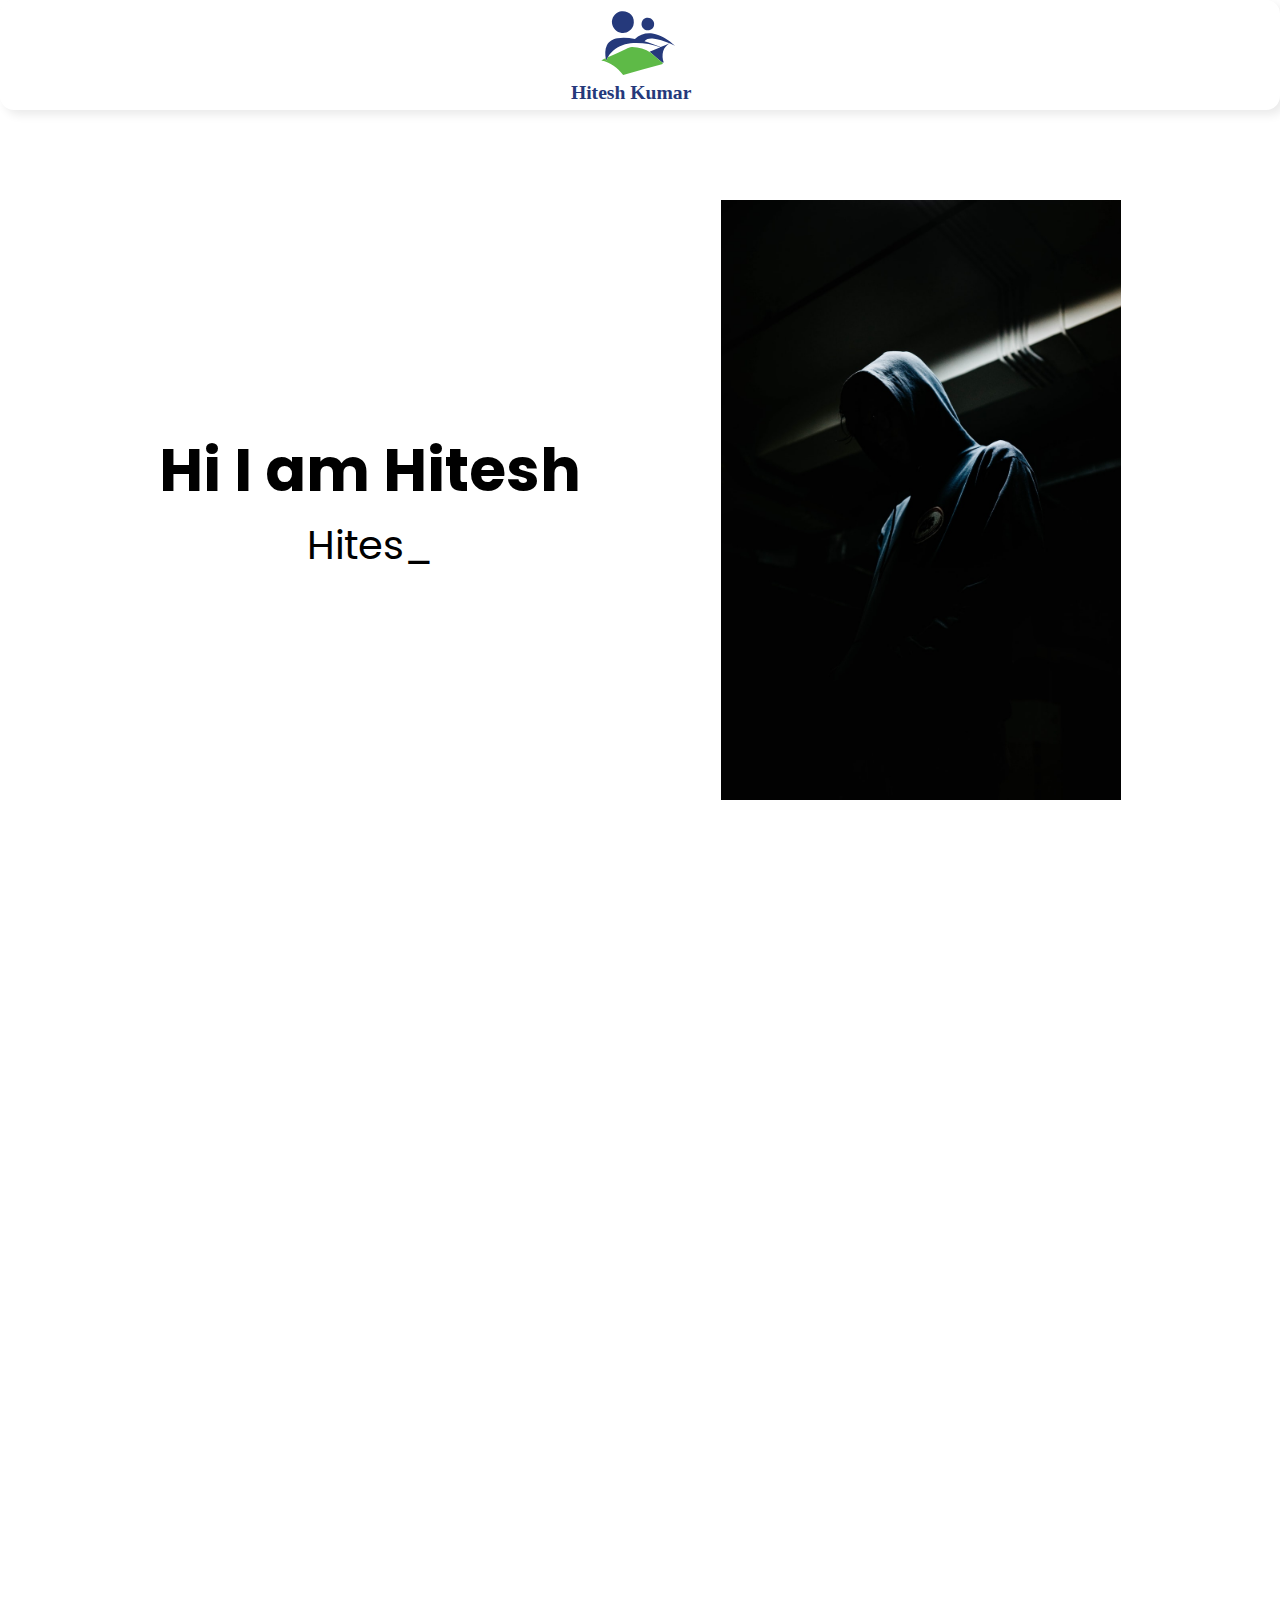
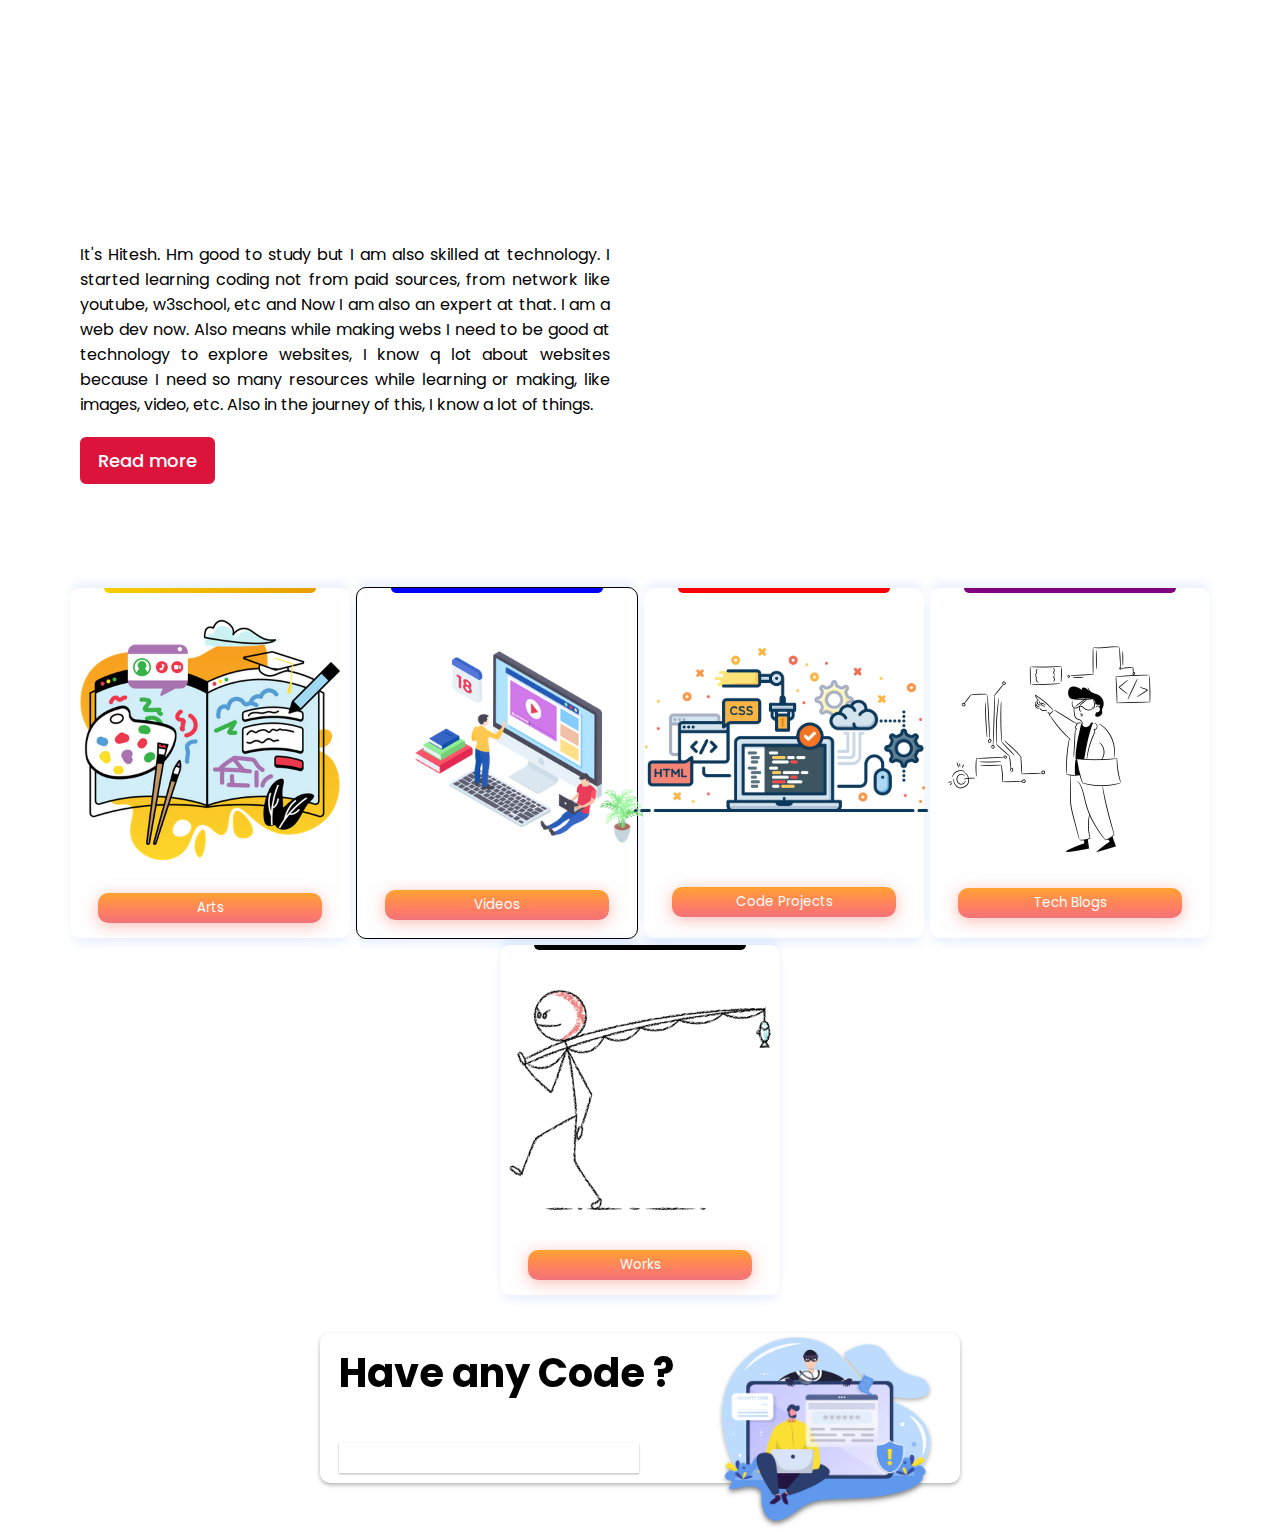
==== commit dafce06f: "Update index.html" ====
--- a/index.html
+++ b/index.html
@@ -7,8 +7,8 @@
           <title>Hitesh Website || New domain</title>
    <link rel="preconnect" href="https://fonts.googleapis.com">
 <link rel="preconnect" href="https://fonts.gstatic.com" crossorigin>
-       <script src="js/jquery-3.6.0.min.js"></script>
-<script src="js/include-html.min.js"></script>
+       <script src="jquery-3.6.0.min.js"></script>
+<script src="include-html.min.js"></script>
 <link href="https://fonts.googleapis.com/css2?family=Poppins:wght@300&display=swap" rel="stylesheet">
    <meta name="description" content="Hitesh launched web version2.Let's know about hitesh online. Let's explore the web created by Hitesh. Let's look around. Hitesh web on new domain now">
    <meta property="og:image" content="https://i.postimg.cc/fyfCzc2P/photo-1514790193030-c89d266d5a9d.jpg">
